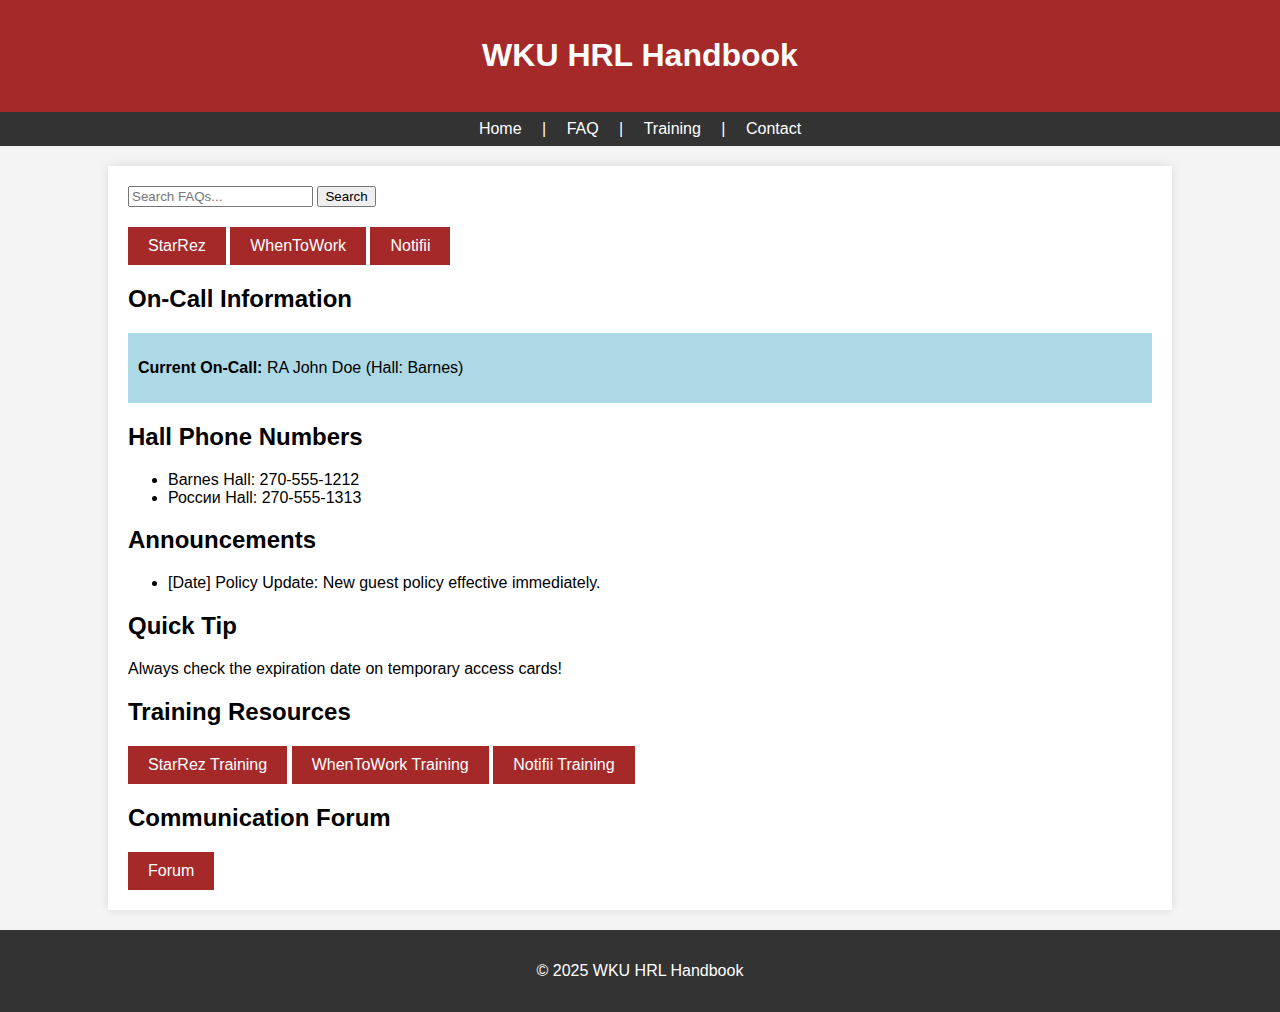
==== index.html @ a03ceebc "Create index.html" ====
<!DOCTYPE html>
<html lang="en">
<head>
    <meta charset="UTF-8">
    <meta name="viewport" content="width=device-width, initial-scale=1.0">
    <title>WKU HRL Handbook</title>
    <style>
        body {
            font-family: sans-serif;
            margin: 0;
            padding: 0;
            background-color: #f4f4f4;
        }
        header {
            background-color: #a62929; /* WKU Red */
            color: white;
            padding: 1em;
            text-align: center;
        }
        nav {
            background-color: #333;
            color: white;
            padding: 0.5em;
            text-align: center;
        }
        nav a {
            color: white;
            text-decoration: none;
            padding: 0.5em 1em;
        }
        .container {
            width: 80%;
            margin: 20px auto;
            background-color: white;
            padding: 20px;
            box-shadow: 0 0 10px rgba(0, 0, 0, 0.1);
        }
        .search-bar {
            margin-bottom: 20px;
        }
        .button {
            background-color: #a62929;
            color: white;
            padding: 10px 20px;
            border: none;
            cursor: pointer;
            text-decoration: none;
            display: inline-block;
        }
        .on-call-indicator {
            background-color: lightblue;
            padding: 10px;
            margin-top: 10px;
        }
        footer {
            text-align: center;
            padding: 1em;
            background-color: #333;
            color: white;
        }
    </style>
</head>
<body>

    <header>
        <h1>WKU HRL Handbook</h1>
    </header>

    <nav>
        <a href="#">Home</a> |
        <a href="#">FAQ</a> |
        <a href="#">Training</a> |
        <a href="#">Contact</a>
    </nav>

    <div class="container">
        <section class="search-bar">
            <input type="text" placeholder="Search FAQs...">
            <button>Search</button>
        </section>

        <section class="quick-links">
            <a href="#" class="button">StarRez</a>
            <a href="#" class="button">WhenToWork</a>
            <a href="#" class="button">Notifii</a>
        </section>

        <section class="on-call-info">
            <h2>On-Call Information</h2>
            <div class="on-call-indicator">
                <!-- Dynamic content here (JavaScript would update this) -->
                <p><strong>Current On-Call:</strong> RA John Doe (Hall: Barnes)</p>
            </div>
        </section>

        <section class="hall-phone-numbers">
            <h2>Hall Phone Numbers</h2>
            <ul>
                <li>Barnes Hall: 270-555-1212</li>
                <li> России Hall: 270-555-1313</li>
                <!-- More halls here -->
            </ul>
        </section>

        <section class="updates">
            <h2>Announcements</h2>
            <ul>
                <li>[Date] Policy Update: New guest policy effective immediately.</li>
                <!-- More announcements here -->
            </ul>
        </section>

        <section class="quick-tip">
            <h2>Quick Tip</h2>
            <p>Always check the expiration date on temporary access cards!</p>
        </section>

        <section class="training-resources">
            <h2>Training Resources</h2>
            <a href="#" class="button">StarRez Training</a>
            <a href="#" class="button">WhenToWork Training</a>
            <a href="#" class="button">Notifii Training</a>
        </section>

        <section class = "communication-forum">
            <h2>Communication Forum</h2>
            <a href="#" class = "button">Forum</a>
        </section>
    </div>

    <footer>
        <p>&copy; 2025 WKU HRL Handbook</p>
    </footer>

</body>
</html>
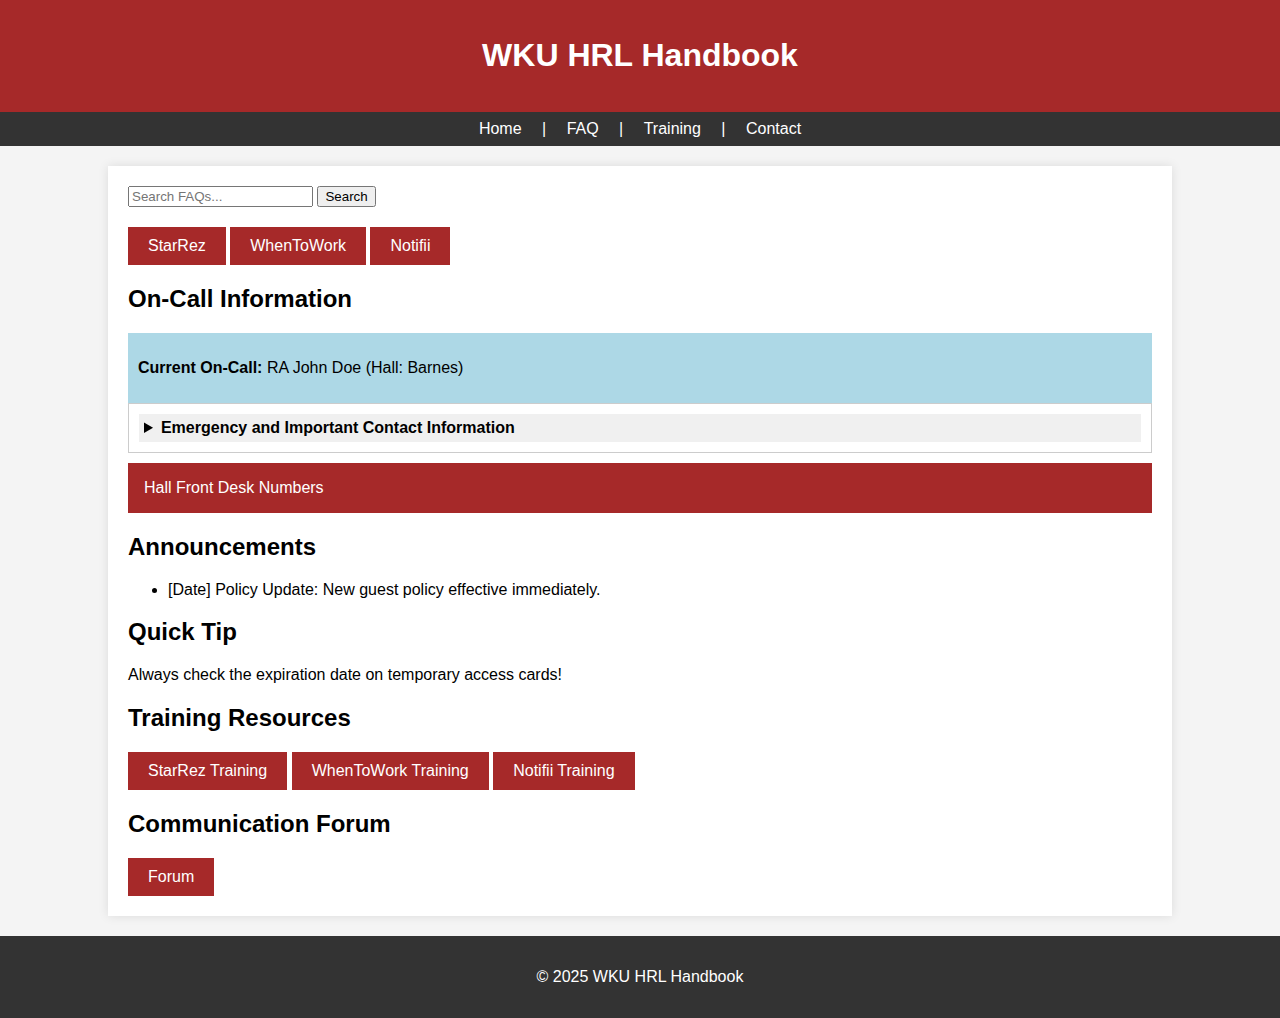
==== commit 09c9382e: "Update index.html and removed CSS" ====
--- a/index.html
+++ b/index.html
@@ -4,61 +4,7 @@
     <meta charset="UTF-8">
     <meta name="viewport" content="width=device-width, initial-scale=1.0">
     <title>WKU HRL Handbook</title>
-    <style>
-        body {
-            font-family: sans-serif;
-            margin: 0;
-            padding: 0;
-            background-color: #f4f4f4;
-        }
-        header {
-            background-color: #a62929; /* WKU Red */
-            color: white;
-            padding: 1em;
-            text-align: center;
-        }
-        nav {
-            background-color: #333;
-            color: white;
-            padding: 0.5em;
-            text-align: center;
-        }
-        nav a {
-            color: white;
-            text-decoration: none;
-            padding: 0.5em 1em;
-        }
-        .container {
-            width: 80%;
-            margin: 20px auto;
-            background-color: white;
-            padding: 20px;
-            box-shadow: 0 0 10px rgba(0, 0, 0, 0.1);
-        }
-        .search-bar {
-            margin-bottom: 20px;
-        }
-        .button {
-            background-color: #a62929;
-            color: white;
-            padding: 10px 20px;
-            border: none;
-            cursor: pointer;
-            text-decoration: none;
-            display: inline-block;
-        }
-        .on-call-indicator {
-            background-color: lightblue;
-            padding: 10px;
-            margin-top: 10px;
-        }
-        footer {
-            text-align: center;
-            padding: 1em;
-            background-color: #333;
-            color: white;
-        }
-    </style>
+    <link rel="stylesheet" href="style.css">
 </head>
 <body>
 
@@ -93,13 +39,38 @@
             </div>
         </section>
 
-        <section class="hall-phone-numbers">
-            <h2>Hall Phone Numbers</h2>
-            <ul>
-                <li>Barnes Hall: 270-555-1212</li>
-                <li> России Hall: 270-555-1313</li>
-                <!-- More halls here -->
-            </ul>
+        <section class = "contact-information">
+            <details>
+                <summary>Emergency and Important Contact Information</summary>
+                <p><strong>Emergency:</strong> 911</p>
+                <p><strong>WKU Police Department:</strong> (270) 745-2548 <a href="https://www.wku.edu/police/index.php">(More Information)</a></p>
+                <p><strong>Evening Escort Service:</strong> (270) 745-3333 <a href="https://www.wku.edu/police/escortshomepage.php">(More Information)</a></p>
+                <p><strong>After Hours Emergency Maintenance:</strong> (270) 745-2548</p>
+                <p><strong>Facilities Management:</strong> (270) 745-3253</p>
+                <p><strong>Housing & Residence Life Office:</strong> (270) 745-4359</p>
+            </details>
+
+            <div class="dropdown">
+                <button class="dropbtn">Hall Front Desk Numbers</button>
+                <div class="dropdown-content">
+                    <a href="#">Bates Runner Hall: (270) 936-2255</a>
+                    <a href="#">Douglas Keen Hall: (270) 936-0246</a>
+                    <a href="#">Gilbert Hall: (270) 936-2595</a>
+                    <a href="#">Hilltopper Hall: (270) 936-0015</a>
+                    <a href="#">Hugh Poland Hall: (270) 936-2191</a>
+                    <a href="#">McCormack Hall: (270) 936-3191</a>
+                    <a href="#">McLean Hall: (270) 936-3991</a>
+                    <a href="#">Meredith Hall: (270) 936-0196</a>
+                    <a href="#">Minton Hall: (270) 936-4756</a>
+                    <a href="#">Munday Hall: (270) 936-3494</a>
+                    <a href="#">Normal Hall: (270) 936-0499</a>
+                    <a href="#">Pearce Ford Tower: (270) 936-2442</a>
+                    <a href="#">Regents Hall: (270) 936-0494</a>
+                    <a href="#">Rodes Harlin Hall: (270) 936-4691</a>
+                    <a href="#">Southwest Hall: (270) 936-3092</a>
+                    <a href="#">Zacharias Hall: (270) 936-0219</a>
+                </div>
+            </div>
         </section>
 
         <section class="updates">
@@ -128,7 +99,7 @@
         </section>
     </div>
 
-    <footer>
+    <footer class = "footer">
         <p>&copy; 2025 WKU HRL Handbook</p>
     </footer>
 
--- a/style.css
+++ b/style.css
@@ -0,0 +1,112 @@
+body {
+    font-family: sans-serif;
+    margin: 0;
+    padding: 0;
+    background-color: #f4f4f4;
+}
+header {
+    background-color: #a62929; /* WKU Red */
+    color: white;
+    padding: 1em;
+    text-align: center;
+}
+nav {
+    background-color: #333;
+    color: white;
+    padding: 0.5em;
+    text-align: center;
+}
+nav a {
+    color: white;
+    text-decoration: none;
+    padding: 0.5em 1em;
+}
+.container {
+    width: 80%;
+    margin: 20px auto;
+    background-color: white;
+    padding: 20px;
+    box-shadow: 0 0 10px rgba(0, 0, 0, 0.1);
+}
+.search-bar {
+    margin-bottom: 20px;
+}
+.button {
+    background-color: #a62929;
+    color: white;
+    padding: 10px 20px;
+    border: none;
+    cursor: pointer;
+    text-decoration: none;
+    display: inline-block;
+}
+.on-call-indicator {
+    background-color: lightblue;
+    padding: 10px;
+    margin-top: 10px;
+}
+/* Style The Dropdown Button */
+.dropbtn {
+    background-color: #a62929;
+    color: white;
+    padding: 16px;
+    font-size: 16px;
+    border: none;
+    cursor: pointer;
+    width: 100%;
+    text-align: left;
+}
+
+/* Dropdown Content (Hidden by Default) */
+.dropdown-content {
+    display: none;
+    position: relative;
+    background-color: #f9f9f9;
+    min-width: 160px;
+    box-shadow: 0px 8px 16px 0px rgba(0,0,0,0.2);
+    z-index: 1;
+}
+
+/* Links inside the dropdown */
+.dropdown-content a {
+    color: black;
+    padding: 12px 16px;
+    text-decoration: none;
+    display: block;
+}
+
+/* Change color of dropdown links on hover */
+.dropdown-content a:hover {background-color: #ddd;}
+
+/* Show the dropdown menu on hover */
+.dropdown:hover .dropdown-content {
+    display: block;
+}
+
+/* Change the background color of the dropdown button when the dropdown content is shown */
+.dropdown:hover .dropbtn {
+    background-color: #3e8e41;
+}
+.footer {
+    text-align: center;
+    padding: 1em;
+    background-color: #333;
+    color: white;
+}
+
+details {
+    margin-bottom: 10px;
+    border: 1px solid #ccc;
+    padding: 10px;
+}
+
+summary {
+    cursor: pointer;
+    font-weight: bold;
+    padding: 5px;
+    background-color: #f0f0f0;
+}
+
+summary:focus {
+    outline: none;
+}
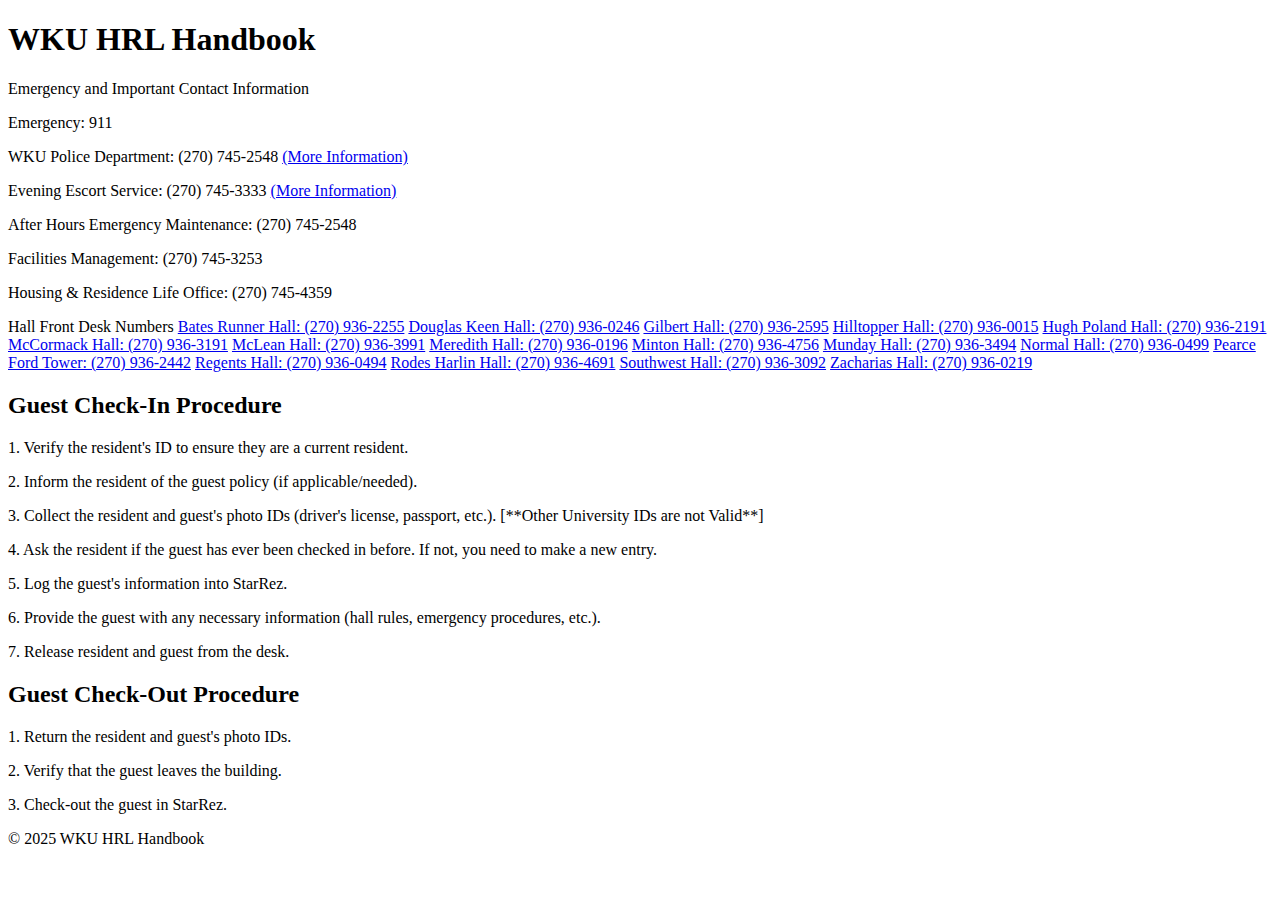
==== commit f8a89832: "Update index.html for Draft 1 Submission" ====
--- a/index.html
+++ b/index.html
@@ -4,7 +4,6 @@
     <meta charset="UTF-8">
     <meta name="viewport" content="width=device-width, initial-scale=1.0">
     <title>WKU HRL Handbook</title>
-    <link rel="stylesheet" href="style.css">
 </head>
 <body>
 
@@ -12,94 +11,56 @@
         <h1>WKU HRL Handbook</h1>
     </header>
 
-    <nav>
-        <a href="#">Home</a> |
-        <a href="#">FAQ</a> |
-        <a href="#">Training</a> |
-        <a href="#">Contact</a>
-    </nav>
+    <div>
+        <div>
+            Emergency and Important Contact Information
+            <p>Emergency: 911</p>
+            <p>WKU Police Department: (270) 745-2548 <a href="https://www.wku.edu/police/index.php">(More Information)</a></p>
+            <p>Evening Escort Service: (270) 745-3333 <a href="https://www.wku.edu/police/escortshomepage.php">(More Information)</a></p>
+            <p>After Hours Emergency Maintenance: (270) 745-2548</p>
+            <p>Facilities Management: (270) 745-3253</p>
+            <p>Housing & Residence Life Office: (270) 745-4359</p>
+        </div>
 
-    <div class="container">
-        <section class="search-bar">
-            <input type="text" placeholder="Search FAQs...">
-            <button>Search</button>
-        </section>
-
-        <section class="quick-links">
-            <a href="#" class="button">StarRez</a>
-            <a href="#" class="button">WhenToWork</a>
-            <a href="#" class="button">Notifii</a>
-        </section>
-
-        <section class="on-call-info">
-            <h2>On-Call Information</h2>
-            <div class="on-call-indicator">
-                <!-- Dynamic content here (JavaScript would update this) -->
-                <p><strong>Current On-Call:</strong> RA John Doe (Hall: Barnes)</p>
-            </div>
-        </section>
-
-        <section class = "contact-information">
-            <details>
-                <summary>Emergency and Important Contact Information</summary>
-                <p><strong>Emergency:</strong> 911</p>
-                <p><strong>WKU Police Department:</strong> (270) 745-2548 <a href="https://www.wku.edu/police/index.php">(More Information)</a></p>
-                <p><strong>Evening Escort Service:</strong> (270) 745-3333 <a href="https://www.wku.edu/police/escortshomepage.php">(More Information)</a></p>
-                <p><strong>After Hours Emergency Maintenance:</strong> (270) 745-2548</p>
-                <p><strong>Facilities Management:</strong> (270) 745-3253</p>
-                <p><strong>Housing & Residence Life Office:</strong> (270) 745-4359</p>
-            </details>
-
-            <div class="dropdown">
-                <button class="dropbtn">Hall Front Desk Numbers</button>
-                <div class="dropdown-content">
-                    <a href="#">Bates Runner Hall: (270) 936-2255</a>
-                    <a href="#">Douglas Keen Hall: (270) 936-0246</a>
-                    <a href="#">Gilbert Hall: (270) 936-2595</a>
-                    <a href="#">Hilltopper Hall: (270) 936-0015</a>
-                    <a href="#">Hugh Poland Hall: (270) 936-2191</a>
-                    <a href="#">McCormack Hall: (270) 936-3191</a>
-                    <a href="#">McLean Hall: (270) 936-3991</a>
-                    <a href="#">Meredith Hall: (270) 936-0196</a>
-                    <a href="#">Minton Hall: (270) 936-4756</a>
-                    <a href="#">Munday Hall: (270) 936-3494</a>
-                    <a href="#">Normal Hall: (270) 936-0499</a>
-                    <a href="#">Pearce Ford Tower: (270) 936-2442</a>
-                    <a href="#">Regents Hall: (270) 936-0494</a>
-                    <a href="#">Rodes Harlin Hall: (270) 936-4691</a>
-                    <a href="#">Southwest Hall: (270) 936-3092</a>
-                    <a href="#">Zacharias Hall: (270) 936-0219</a>
-                </div>
-            </div>
-        </section>
-
-        <section class="updates">
-            <h2>Announcements</h2>
-            <ul>
-                <li>[Date] Policy Update: New guest policy effective immediately.</li>
-                <!-- More announcements here -->
-            </ul>
-        </section>
-
-        <section class="quick-tip">
-            <h2>Quick Tip</h2>
-            <p>Always check the expiration date on temporary access cards!</p>
-        </section>
-
-        <section class="training-resources">
-            <h2>Training Resources</h2>
-            <a href="#" class="button">StarRez Training</a>
-            <a href="#" class="button">WhenToWork Training</a>
-            <a href="#" class="button">Notifii Training</a>
-        </section>
-
-        <section class = "communication-forum">
-            <h2>Communication Forum</h2>
-            <a href="#" class = "button">Forum</a>
-        </section>
+        <div>
+            Hall Front Desk Numbers
+            <a href="#">Bates Runner Hall: (270) 936-2255</a>
+            <a href="#">Douglas Keen Hall: (270) 936-0246</a>
+            <a href="#">Gilbert Hall: (270) 936-2595</a>
+            <a href="#">Hilltopper Hall: (270) 936-0015</a>
+            <a href="#">Hugh Poland Hall: (270) 936-2191</a>
+            <a href="#">McCormack Hall: (270) 936-3191</a>
+            <a href="#">McLean Hall: (270) 936-3991</a>
+            <a href="#">Meredith Hall: (270) 936-0196</a>
+            <a href="#">Minton Hall: (270) 936-4756</a>
+            <a href="#">Munday Hall: (270) 936-3494</a>
+            <a href="#">Normal Hall: (270) 936-0499</a>
+            <a href="#">Pearce Ford Tower: (270) 936-2442</a>
+            <a href="#">Regents Hall: (270) 936-0494</a>
+            <a href="#">Rodes Harlin Hall: (270) 936-4691</a>
+            <a href="#">Southwest Hall: (270) 936-3092</a>
+            <a href="#">Zacharias Hall: (270) 936-0219</a>
+        </div>
     </div>
 
-    <footer class = "footer">
+        <div>
+        <h2>Guest Check-In Procedure</h2>
+        <p>1. Verify the resident's ID to ensure they are a current resident.</p>
+        <p>2. Inform the resident of the guest policy (if applicable/needed).</p>
+        <p>3. Collect the resident and guest's photo IDs (driver's license, passport, etc.). [**Other University IDs are not Valid**]</p>
+        <p>4. Ask the resident if the guest has ever been checked in before. If not, you need to make a new entry.</p>
+        <p>5. Log the guest's information into StarRez.</p>
+        <p>6. Provide the guest with any necessary information (hall rules, emergency procedures, etc.).</p>
+        <p>7. Release resident and guest from the desk.</p>
+
+        <h2>Guest Check-Out Procedure</h2>
+        <p>1. Return the resident and guest's photo IDs.</p>
+        <p>2. Verify that the guest leaves the building.</p>
+        <p>3. Check-out the guest in StarRez.</p>
+
+    </div>
+
+    <footer>
         <p>&copy; 2025 WKU HRL Handbook</p>
     </footer>
 
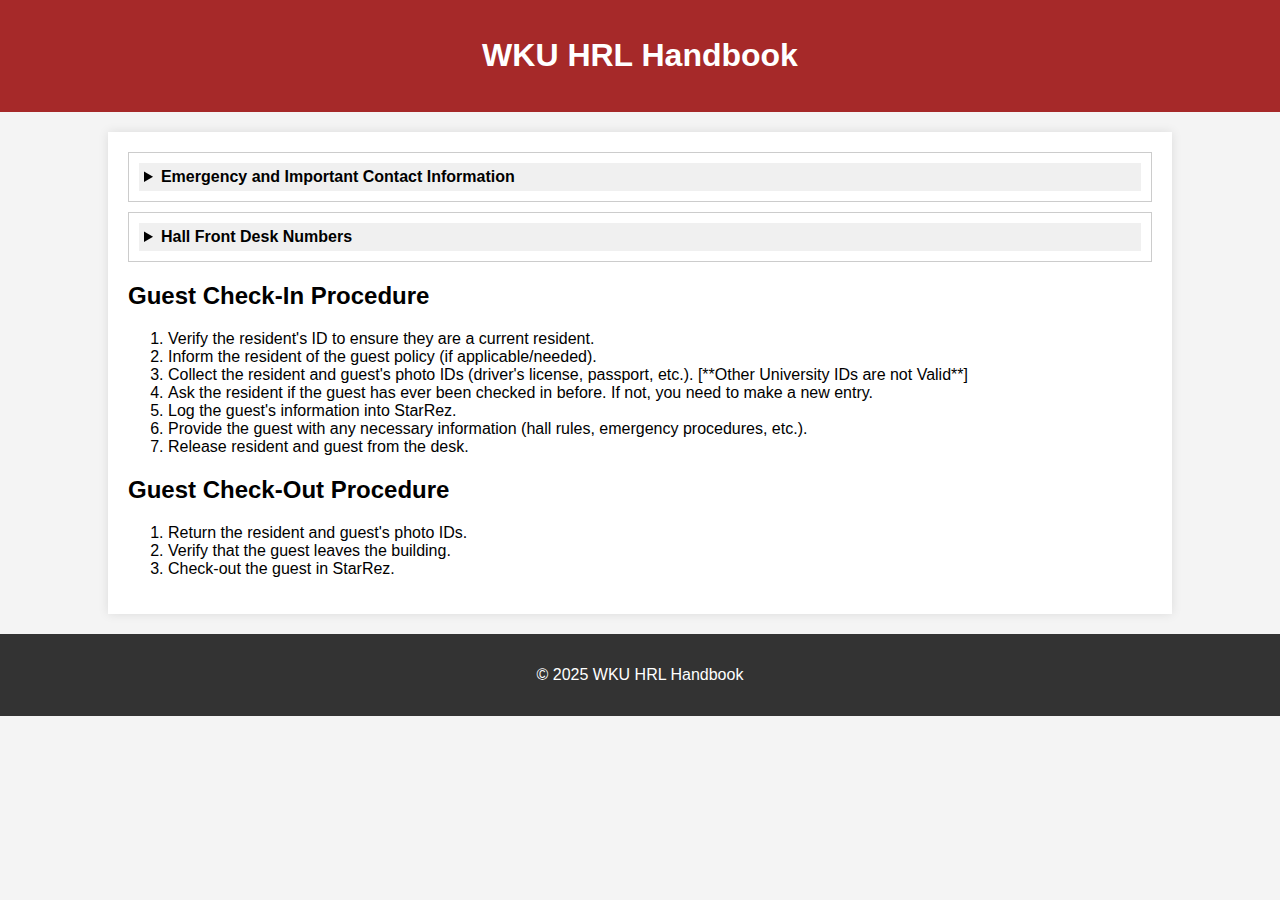
==== commit 41e5f89d: "Update index.html Draft 1 for Submission" ====
--- a/index.html
+++ b/index.html
@@ -1,68 +1,79 @@
 <!DOCTYPE html>
 <html lang="en">
+
 <head>
     <meta charset="UTF-8">
     <meta name="viewport" content="width=device-width, initial-scale=1.0">
     <title>WKU HRL Handbook</title>
+    <link rel="stylesheet" href="style.css">
 </head>
+
 <body>
-
     <header>
         <h1>WKU HRL Handbook</h1>
     </header>
 
-    <div>
-        <div>
-            Emergency and Important Contact Information
-            <p>Emergency: 911</p>
-            <p>WKU Police Department: (270) 745-2548 <a href="https://www.wku.edu/police/index.php">(More Information)</a></p>
-            <p>Evening Escort Service: (270) 745-3333 <a href="https://www.wku.edu/police/escortshomepage.php">(More Information)</a></p>
-            <p>After Hours Emergency Maintenance: (270) 745-2548</p>
-            <p>Facilities Management: (270) 745-3253</p>
-            <p>Housing & Residence Life Office: (270) 745-4359</p>
-        </div>
+    <div class="container">
+        <details>
+            <summary>Emergency and Important Contact Information</summary>
+            <ul>
+                <li>Emergency: 911</li>
+                <li>WKU Police Department: (270) 745-2548 <a href="https://www.wku.edu/police/index.php">(More
+                        Information)</a></li>
+                <li>Evening Escort Service: (270) 745-3333 <a
+                        href="https://www.wku.edu/police/escortshomepage.php">(More Information)</a></li>
+                <li>After Hours Emergency Maintenance: (270) 745-2548</li>
+                <li>Facilities Management: (270) 745-3253</li>
+                <li>Housing & Residence Life Office: (270) 745-4359</li>
+            </ul>
+        </details>
 
-        <div>
-            Hall Front Desk Numbers
-            <a href="#">Bates Runner Hall: (270) 936-2255</a>
-            <a href="#">Douglas Keen Hall: (270) 936-0246</a>
-            <a href="#">Gilbert Hall: (270) 936-2595</a>
-            <a href="#">Hilltopper Hall: (270) 936-0015</a>
-            <a href="#">Hugh Poland Hall: (270) 936-2191</a>
-            <a href="#">McCormack Hall: (270) 936-3191</a>
-            <a href="#">McLean Hall: (270) 936-3991</a>
-            <a href="#">Meredith Hall: (270) 936-0196</a>
-            <a href="#">Minton Hall: (270) 936-4756</a>
-            <a href="#">Munday Hall: (270) 936-3494</a>
-            <a href="#">Normal Hall: (270) 936-0499</a>
-            <a href="#">Pearce Ford Tower: (270) 936-2442</a>
-            <a href="#">Regents Hall: (270) 936-0494</a>
-            <a href="#">Rodes Harlin Hall: (270) 936-4691</a>
-            <a href="#">Southwest Hall: (270) 936-3092</a>
-            <a href="#">Zacharias Hall: (270) 936-0219</a>
-        </div>
+        <details>
+            <summary>Hall Front Desk Numbers</summary>
+            <ul>
+                <li>Bates Runner Hall: (270) 936-2255</li>
+                <li>Douglas Keen Hall: (270) 936-0246</li>
+                <li>Gilbert Hall: (270) 936-2595</li>
+                <li>Hilltopper Hall: (270) 936-0015</li>
+                <li>Hugh Poland Hall: (270) 936-2191</li>
+                <li>McCormack Hall: (270) 936-3191</li>
+                <li>McLean Hall: (270) 936-3991</li>
+                <li>Meredith Hall: (270) 936-0196</li>
+                <li>Minton Hall: (270) 936-4756</li>
+                <li>Munday Hall: (270) 936-3494</li>
+                <li>Normal Hall: (270) 936-0499</li>
+                <li>Pearce Ford Tower: (270) 936-2442</li>
+                <li>Regents Hall: (270) 936-0494</li>
+                <li>Rodes Harlin Hall: (270) 936-4691</li>
+                <li>Southwest Hall: (270) 936-3092</li>
+                <li>Zacharias Hall: (270) 936-0219</li>
+            </ul>
+        </details>
+
+        <h2>Guest Check-In Procedure</h2>
+        <ol id="indented-list">
+            <li>Verify the resident's ID to ensure they are a current resident.</li>
+            <li>Inform the resident of the guest policy (if applicable/needed).</li>
+            <li>Collect the resident and guest's photo IDs (driver's license, passport, etc.). [**Other University IDs
+                are not Valid**]</li>
+            <li>Ask the resident if the guest has ever been checked in before. If not, you need to make a new entry.
+            </li>
+            <li>Log the guest's information into StarRez.</li>
+            <li>Provide the guest with any necessary information (hall rules, emergency procedures, etc.).</li>
+            <li>Release resident and guest from the desk.</li>
+        </ol>
+
+        <h2>Guest Check-Out Procedure</h2>
+        <ol id="indented-list">
+            <li>Return the resident and guest's photo IDs.</li>
+            <li>Verify that the guest leaves the building.</li>
+            <li>Check-out the guest in StarRez.</li>
+        </ol>
     </div>
 
-        <div>
-        <h2>Guest Check-In Procedure</h2>
-        <p>1. Verify the resident's ID to ensure they are a current resident.</p>
-        <p>2. Inform the resident of the guest policy (if applicable/needed).</p>
-        <p>3. Collect the resident and guest's photo IDs (driver's license, passport, etc.). [**Other University IDs are not Valid**]</p>
-        <p>4. Ask the resident if the guest has ever been checked in before. If not, you need to make a new entry.</p>
-        <p>5. Log the guest's information into StarRez.</p>
-        <p>6. Provide the guest with any necessary information (hall rules, emergency procedures, etc.).</p>
-        <p>7. Release resident and guest from the desk.</p>
-
-        <h2>Guest Check-Out Procedure</h2>
-        <p>1. Return the resident and guest's photo IDs.</p>
-        <p>2. Verify that the guest leaves the building.</p>
-        <p>3. Check-out the guest in StarRez.</p>
-
-    </div>
-
-    <footer>
+    <footer class="footer">
         <p>&copy; 2025 WKU HRL Handbook</p>
     </footer>
+</body>
 
-</body>
 </html>
--- a/style.css
+++ b/style.css
@@ -0,0 +1,112 @@
+body {
+    font-family: sans-serif;
+    margin: 0;
+    padding: 0;
+    background-color: #f4f4f4;
+}
+header {
+    background-color: #a62929; /* WKU Red */
+    color: white;
+    padding: 1em;
+    text-align: center;
+}
+nav {
+    background-color: #333;
+    color: white;
+    padding: 0.5em;
+    text-align: center;
+}
+nav a {
+    color: white;
+    text-decoration: none;
+    padding: 0.5em 1em;
+}
+.container {
+    width: 80%;
+    margin: 20px auto;
+    background-color: white;
+    padding: 20px;
+    box-shadow: 0 0 10px rgba(0, 0, 0, 0.1);
+}
+.search-bar {
+    margin-bottom: 20px;
+}
+.button {
+    background-color: #a62929;
+    color: white;
+    padding: 10px 20px;
+    border: none;
+    cursor: pointer;
+    text-decoration: none;
+    display: inline-block;
+}
+.on-call-indicator {
+    background-color: lightblue;
+    padding: 10px;
+    margin-top: 10px;
+}
+/* Style The Dropdown Button */
+.dropbtn {
+    background-color: #a62929;
+    color: white;
+    padding: 16px;
+    font-size: 16px;
+    border: none;
+    cursor: pointer;
+    width: 100%;
+    text-align: left;
+}
+
+/* Dropdown Content (Hidden by Default) */
+.dropdown-content {
+    display: none;
+    position: relative;
+    background-color: #f9f9f9;
+    min-width: 160px;
+    box-shadow: 0px 8px 16px 0px rgba(0,0,0,0.2);
+    z-index: 1;
+}
+
+/* Links inside the dropdown */
+.dropdown-content a {
+    color: black;
+    padding: 12px 16px;
+    text-decoration: none;
+    display: block;
+}
+
+/* Change color of dropdown links on hover */
+.dropdown-content a:hover {background-color: #ddd;}
+
+/* Show the dropdown menu on hover */
+.dropdown:hover .dropdown-content {
+    display: block;
+}
+
+/* Change the background color of the dropdown button when the dropdown content is shown */
+.dropdown:hover .dropbtn {
+    background-color: #3e8e41;
+}
+.footer {
+    text-align: center;
+    padding: 1em;
+    background-color: #333;
+    color: white;
+}
+
+details {
+    margin-bottom: 10px;
+    border: 1px solid #ccc;
+    padding: 10px;
+}
+
+summary {
+    cursor: pointer;
+    font-weight: bold;
+    padding: 5px;
+    background-color: #f0f0f0;
+}
+
+summary:focus {
+    outline: none;
+}
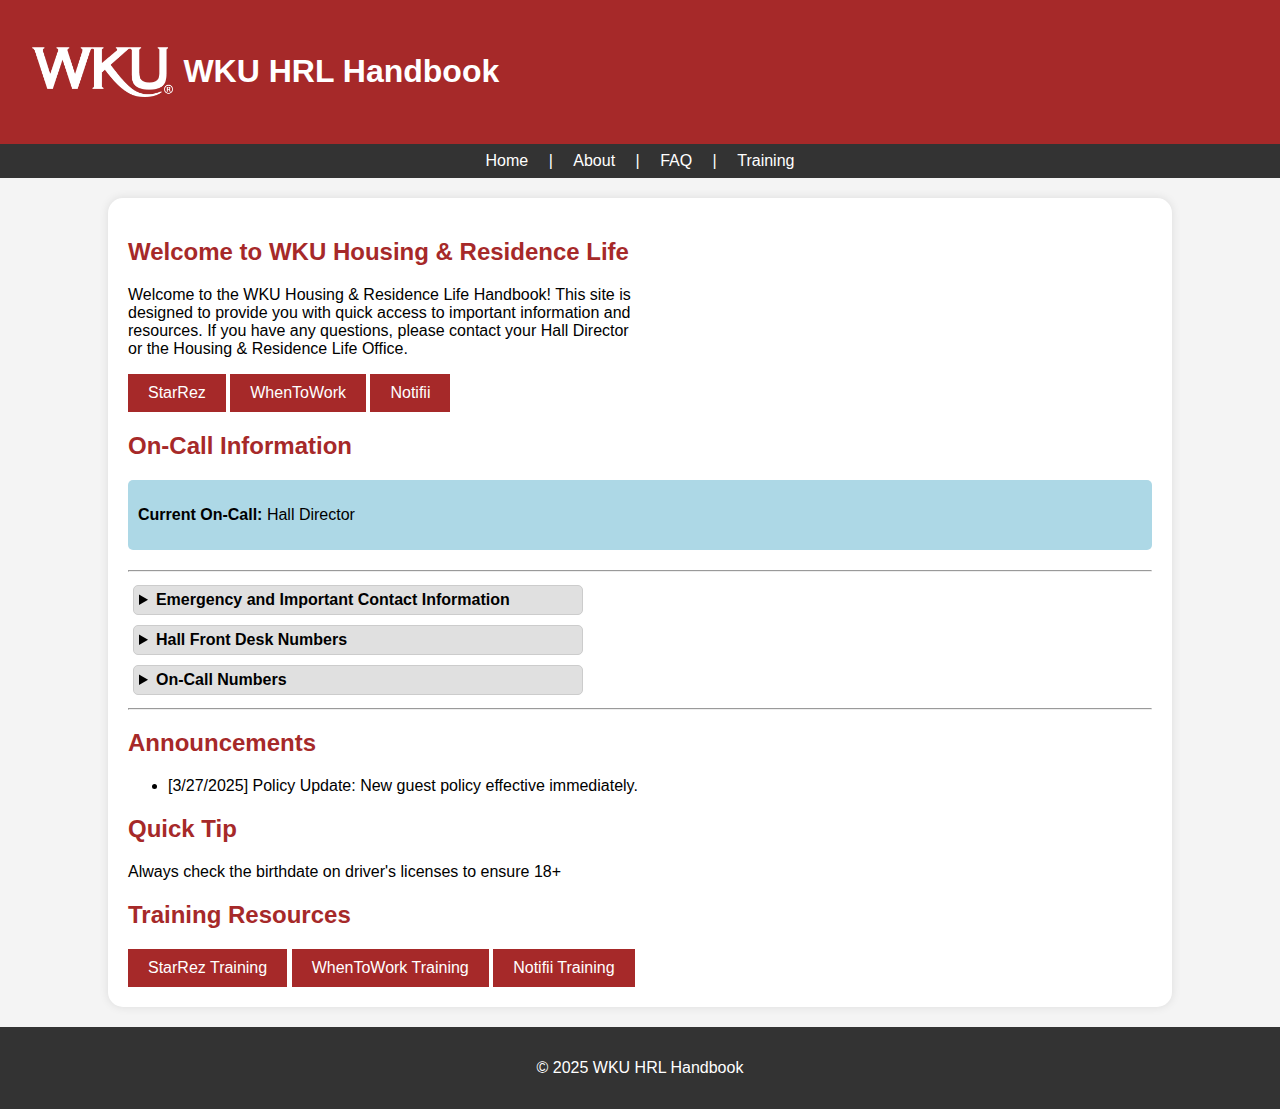
==== commit b449180e: "Added Most of the Functionality/Content ----------------------- Refactored and expanded site functio" ====
--- a/index.html
+++ b/index.html
@@ -5,75 +5,167 @@
     <meta charset="UTF-8">
     <meta name="viewport" content="width=device-width, initial-scale=1.0">
     <title>WKU HRL Handbook</title>
-    <link rel="stylesheet" href="style.css">
+    <link rel="stylesheet" href="../style.css">
+    <script src="../script.js" defer></script>
+    <script src="../nav.js" defer></script>
+    <script src="../header.js" defer></script>
+    <link rel="icon" href="../images/favicon.ico" type="image/x-icon">
 </head>
 
 <body>
+
     <header>
-        <h1>WKU HRL Handbook</h1>
+        <div id="headerContainer"></div>
     </header>
 
+    <div id="navContainer"></div>
+
     <div class="container">
-        <details>
-            <summary>Emergency and Important Contact Information</summary>
+        <h2>Welcome to WKU Housing & Residence Life</h2>
+        <p id="halfSpread">Welcome to the WKU Housing & Residence Life Handbook! This site is designed to provide you
+            with quick access to
+            important information and resources. If you have any questions, please contact your Hall Director or the
+            Housing & Residence Life Office.</p>
+
+        <section class="quick-links">
+            <a href="https://wku.starrezhousing.com/StarRezWeb" target="_blank" class="button">StarRez</a>
+            <a href="https://whentowork.com/logins.htm" target="_blank" class="button">WhenToWork</a>
+            <a href="https://portal.notifii.com/login.php" target="_blank" class="button">Notifii</a>
+        </section>
+
+        <section class="on-call-info">
+            <h2>On-Call Information</h2>
+            <div class="on-call-indicator">
+                <!-- Dynamic content here (JavaScript updates this) -->
+                <p id="onCallIndicator"></p>
+            </div>
+        </section>
+
+        <hr>
+
+        <section class="contact-information">
+            <details>
+                <summary>Emergency and Important Contact Information</summary>
+                <p><strong>Emergency:</strong> 911</p>
+                <p><strong>WKU Police Department:</strong> (270) 745-2548 <a
+                        href="https://www.wku.edu/police/index.php">(More Information)</a></p>
+                <p><strong>Evening Escort Service:</strong> (270) 745-3333 <a
+                        href="https://www.wku.edu/police/escortshomepage.php">(More Information)</a></p>
+                <p><strong>After Hours Emergency Maintenance:</strong> (270) 745-2548</p>
+                <p><strong>Facilities Management:</strong> (270) 745-3253</p>
+                <p><strong>Housing & Residence Life Office:</strong> (270) 745-4359</p>
+            </details>
+
+            <details>
+                <summary>Hall Front Desk Numbers</summary>
+                <p><strong>Bates Runner Hall:</strong> (270) 936-2255</p>
+                <p><strong>Douglas Keen Hall:</strong> (270) 936-0246</p>
+                <p><strong>Gilbert Hall:</strong> (270) 936-2595</p>
+                <p><strong>Hilltopper Hall:</strong> (270) 936-0015</p>
+                <p><strong>Hugh Poland Hall:</strong> (270) 936-2191</p>
+                <p><strong>McCormack Hall:</strong> (270) 936-3191</p>
+                <p><strong>McLean Hall:</strong> (270) 936-3991</p>
+                <p><strong>Meredith Hall:</strong> (270) 936-0196</p>
+                <p><strong>Minton Hall:</strong> (270) 936-4756</p>
+                <p><strong>Munday Hall:</strong> (270) 936-3494</p>
+                <p><strong>Normal Hall:</strong> (270) 936-0499</p>
+                <p><strong>Regents Hall:</strong> (270) 936-0494</p>
+                <p><strong>Rodes Harlin Hall:</strong> (270) 936-4691</p>
+                <p><strong>Southwest Hall:</strong> (270) 936-3092</p>
+                <p><strong>Zacharias Hall:</strong> (270) 936-0219</p>
+                <p><strong>Pearce Ford Tower:</strong> (270) 936-2442</p>
+            </details>
+
+            <details>
+                <summary>On-Call Numbers</summary>
+
+                <!-- Hall Phone Numbers -->
+                <p><strong>Bates Runner Hall:</strong> (270) 936-2255</p>
+                <p><strong>Douglas Keen Hall:</strong> (270) 936-0246</p>
+                <p><strong>Gilbert Hall:</strong> (270) 936-2595</p>
+                <p><strong>Hilltopper Hall:</strong> (270) 936-0015</p>
+                <p><strong>Hugh Poland Hall:</strong> (270) 936-2191</p>
+                <p><strong>McCormack Hall:</strong> (270) 936-3191</p>
+                <p><strong>McLean Hall:</strong> (270) 936-3991</p>
+                <p><strong>Meredith Hall:</strong> (270) 936-0196</p>
+                <p><strong>Minton Hall:</strong> (270) 936-4756</p>
+                <p><strong>Munday Hall:</strong> (270) 936-3494</p>
+                <p><strong>Normal Hall:</strong> (270) 936-0499</p>
+                <p><strong>Regents Hall:</strong> (270) 936-0494</p>
+                <p><strong>Rodes Harlin Hall:</strong> (270) 936-4691</p>
+                <p><strong>Southwest Hall:</strong> (270) 936-3092</p>
+                <p><strong>Zacharias Hall:</strong> (270) 936-0219</p>
+                <P>
+                    <strong>Pearce Ford Tower:</strong>
+                <p id="phoneNumIndent">
+                    Floors 1–14:
+                    <br>
+                    <span id="phoneNumIndent">(270) 935-8738</span>
+                    <br>Floors 15–27:
+                    <br>
+                    <span id="phoneNumIndent">(270) 799-2793</span>
+                    <br>Community Assistant:
+                    <br>
+                    <span id="phoneNumIndent">(270) 790-7641</span>
+                </p>
+                </P>
+
+
+                <!-- KY Street Apartments -->
+                <h2>KY Street Apartments</h2>
+                <p><strong>KY Street Apartments:</strong> (270) 599-2398</p>
+
+                <hr>
+
+                <!-- Hall Director On-Call -->
+                <h2>Hall Director On-Call</h2>
+                <p><strong>Please call the number below to reach a Hall Director On-Call:</strong></p>
+                <p>(Evenings after 6pm and weekends)</p>
+
+                <p><strong>North End RHD On-Call:</strong><br>
+                    Centennial Village, The Valley, KY Street Apartments<br>
+                    (270) 792-6436</p>
+
+                <p><strong>South End RHD On-Call:</strong><br>
+                    First-Year Village<br>
+                    (270) 799-8018</p>
+
+                <p><strong>If you are unable to reach either of the RHDs On-Call:</strong><br>
+                    Area Coordinator On-Call<br>
+                    (270) 779-1454</p>
+
+            </details>
+
+        </section>
+
+        <hr>
+
+        <section class="updates">
+            <h2>Announcements</h2>
             <ul>
-                <li>Emergency: 911</li>
-                <li>WKU Police Department: (270) 745-2548 <a href="https://www.wku.edu/police/index.php">(More
-                        Information)</a></li>
-                <li>Evening Escort Service: (270) 745-3333 <a
-                        href="https://www.wku.edu/police/escortshomepage.php">(More Information)</a></li>
-                <li>After Hours Emergency Maintenance: (270) 745-2548</li>
-                <li>Facilities Management: (270) 745-3253</li>
-                <li>Housing & Residence Life Office: (270) 745-4359</li>
+                <li>[3/27/2025] Policy Update: New guest policy effective immediately.</li>
+                <!-- More announcements here -->
             </ul>
-        </details>
+        </section>
 
-        <details>
-            <summary>Hall Front Desk Numbers</summary>
-            <ul>
-                <li>Bates Runner Hall: (270) 936-2255</li>
-                <li>Douglas Keen Hall: (270) 936-0246</li>
-                <li>Gilbert Hall: (270) 936-2595</li>
-                <li>Hilltopper Hall: (270) 936-0015</li>
-                <li>Hugh Poland Hall: (270) 936-2191</li>
-                <li>McCormack Hall: (270) 936-3191</li>
-                <li>McLean Hall: (270) 936-3991</li>
-                <li>Meredith Hall: (270) 936-0196</li>
-                <li>Minton Hall: (270) 936-4756</li>
-                <li>Munday Hall: (270) 936-3494</li>
-                <li>Normal Hall: (270) 936-0499</li>
-                <li>Pearce Ford Tower: (270) 936-2442</li>
-                <li>Regents Hall: (270) 936-0494</li>
-                <li>Rodes Harlin Hall: (270) 936-4691</li>
-                <li>Southwest Hall: (270) 936-3092</li>
-                <li>Zacharias Hall: (270) 936-0219</li>
-            </ul>
-        </details>
+        <section class="quick-tip">
+            <h2>Quick Tip</h2>
+            <p>Always check the birthdate on driver's licenses to ensure 18+</p>
+        </section>
 
-        <h2>Guest Check-In Procedure</h2>
-        <ol id="indented-list">
-            <li>Verify the resident's ID to ensure they are a current resident.</li>
-            <li>Inform the resident of the guest policy (if applicable/needed).</li>
-            <li>Collect the resident and guest's photo IDs (driver's license, passport, etc.). [**Other University IDs
-                are not Valid**]</li>
-            <li>Ask the resident if the guest has ever been checked in before. If not, you need to make a new entry.
-            </li>
-            <li>Log the guest's information into StarRez.</li>
-            <li>Provide the guest with any necessary information (hall rules, emergency procedures, etc.).</li>
-            <li>Release resident and guest from the desk.</li>
-        </ol>
+        <section class="training-resources">
+            <h2>Training Resources</h2>
+            <a href="../training/training.html" class="button">StarRez Training</a>
+            <a href="../training/training.html" class="button">WhenToWork Training</a>
+            <a href="../training/training.html" class="button">Notifii Training</a>
+        </section>
 
-        <h2>Guest Check-Out Procedure</h2>
-        <ol id="indented-list">
-            <li>Return the resident and guest's photo IDs.</li>
-            <li>Verify that the guest leaves the building.</li>
-            <li>Check-out the guest in StarRez.</li>
-        </ol>
     </div>
 
     <footer class="footer">
         <p>&copy; 2025 WKU HRL Handbook</p>
     </footer>
+
 </body>
 
-</html>
+</html>--- a/style.css
+++ b/style.css
@@ -4,33 +4,37 @@
     padding: 0;
     background-color: #f4f4f4;
 }
+
 header {
-    background-color: #a62929; /* WKU Red */
+    background-color: #a62929;
+    /* WKU Red */
     color: white;
     padding: 1em;
     text-align: center;
 }
+
 nav {
     background-color: #333;
     color: white;
     padding: 0.5em;
     text-align: center;
 }
+
 nav a {
     color: white;
     text-decoration: none;
     padding: 0.5em 1em;
 }
+
 .container {
     width: 80%;
     margin: 20px auto;
     background-color: white;
     padding: 20px;
     box-shadow: 0 0 10px rgba(0, 0, 0, 0.1);
+    border-radius: 15px;
 }
-.search-bar {
-    margin-bottom: 20px;
-}
+
 .button {
     background-color: #a62929;
     color: white;
@@ -40,53 +44,22 @@
     text-decoration: none;
     display: inline-block;
 }
+
+h2 {
+    color: #a62929;
+    /* WKU Red */
+}
+
 .on-call-indicator {
     background-color: lightblue;
     padding: 10px;
     margin-top: 10px;
-}
-/* Style The Dropdown Button */
-.dropbtn {
-    background-color: #a62929;
-    color: white;
-    padding: 16px;
-    font-size: 16px;
-    border: none;
-    cursor: pointer;
-    width: 100%;
-    text-align: left;
+    margin-bottom: 20px;
+    /* Add space below the box */
+    border-radius: 5px;
+    /* Rounded corners */
 }
 
-/* Dropdown Content (Hidden by Default) */
-.dropdown-content {
-    display: none;
-    position: relative;
-    background-color: #f9f9f9;
-    min-width: 160px;
-    box-shadow: 0px 8px 16px 0px rgba(0,0,0,0.2);
-    z-index: 1;
-}
-
-/* Links inside the dropdown */
-.dropdown-content a {
-    color: black;
-    padding: 12px 16px;
-    text-decoration: none;
-    display: block;
-}
-
-/* Change color of dropdown links on hover */
-.dropdown-content a:hover {background-color: #ddd;}
-
-/* Show the dropdown menu on hover */
-.dropdown:hover .dropdown-content {
-    display: block;
-}
-
-/* Change the background color of the dropdown button when the dropdown content is shown */
-.dropdown:hover .dropbtn {
-    background-color: #3e8e41;
-}
 .footer {
     text-align: center;
     padding: 1em;
@@ -94,19 +67,66 @@
     color: white;
 }
 
-details {
-    margin-bottom: 10px;
-    border: 1px solid #ccc;
-    padding: 10px;
+.logo {
+    display: flex;
+    align-items: center;
+    text-decoration: none;
+    color: white;
 }
 
-summary {
+.wku-logo {
+    height: 50px;
+    margin-right: 10px;
+}
+
+#profile-image {
+    max-width: 300px;
+    border-radius: 5%;
+    margin: 0 auto;
+    display: block;
+}
+
+#about-me-info {
+    margin: 0 auto;
+    width: 50%;
+    text-align: center;
+}
+
+#phoneNumIndent {
+    padding-left: 20px;
+}
+
+#halfSpread {
+    width: 50%;
+}
+
+/* Style for <details> dropdowns */
+details {
+    padding: 5px;
+    width: 450px;
+    /* Adjust width to fit content */
+    max-width: 100%;
+    /* Prevent overflow */
+}
+
+details summary {
     cursor: pointer;
     font-weight: bold;
     padding: 5px;
-    background-color: #f0f0f0;
+    background-color: #e0e0e0;
+    /* Light gray background */
+    border-radius: 5px;
+    /* Match outer border radius */
+    border: 1px solid #ccc;
 }
 
-summary:focus {
-    outline: none;
+details[open] summary {
+    background-color: #d6d6d6;
+    /* Slightly darker when open */
 }
+
+/* Optional hover effect for details summary */
+details summary:hover {
+    background-color: #ccc;
+    /* Slightly darker on hover */
+}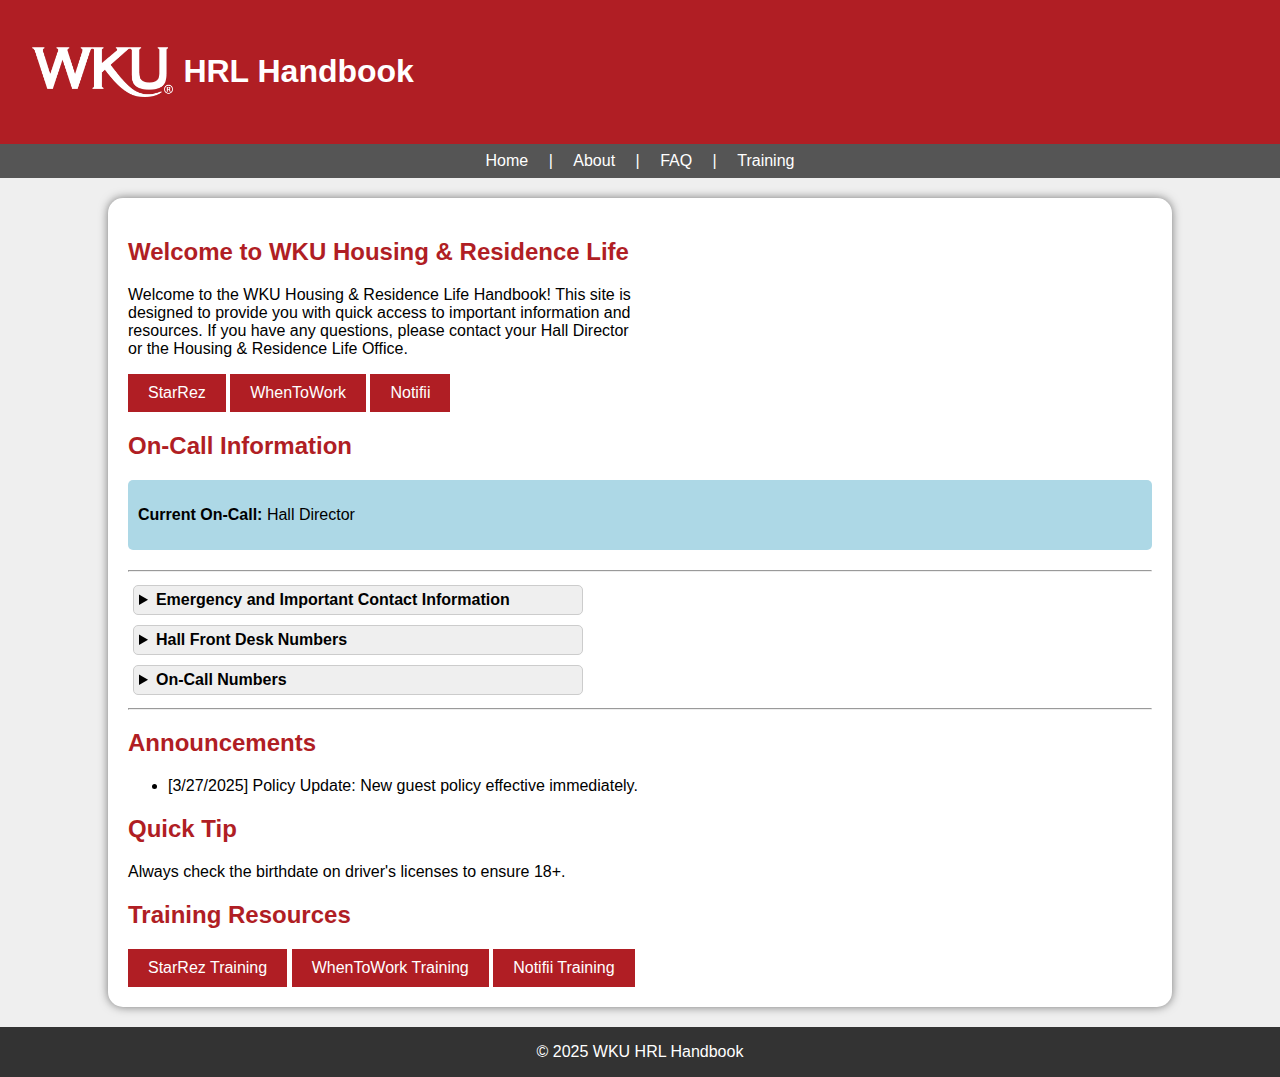
==== commit c3fb3ecf: "Draft 2 Submission Clean-up + Comments I went through and prepared this for draft two submission I m" ====
--- a/index.html
+++ b/index.html
@@ -1,3 +1,6 @@
+</html>
+
+
 <!DOCTYPE html>
 <html lang="en">
 
@@ -5,59 +8,77 @@
     <meta charset="UTF-8">
     <meta name="viewport" content="width=device-width, initial-scale=1.0">
     <title>WKU HRL Handbook</title>
+    <!-- Link to external stylesheet -->
     <link rel="stylesheet" href="../style.css">
+    <!-- JavaScript files for dynamic functionality -->
     <script src="../script.js" defer></script>
     <script src="../nav.js" defer></script>
     <script src="../header.js" defer></script>
+    <!-- Favicon for the website. I learned about these when making websites in the past with Wix and SquareSpace and wanted to add one -->
     <link rel="icon" href="../images/favicon.ico" type="image/x-icon">
 </head>
 
 <body>
 
+    <!-- Header Section -->
     <header>
-        <div id="headerContainer"></div>
+        <div id="headerContainer"></div> <!-- Header content dynamically loaded via JavaScript -->
     </header>
 
-    <div id="navContainer"></div>
-
+    <!-- Navigation Section -->
+    <div id="navContainer"></div> <!-- Navigation content dynamically loaded via JavaScript -->
+
+    <!-- Main Content Section -->
     <div class="container">
+
+        <!-- Welcome Message -->
         <h2>Welcome to WKU Housing & Residence Life</h2>
-        <p id="halfSpread">Welcome to the WKU Housing & Residence Life Handbook! This site is designed to provide you
-            with quick access to
-            important information and resources. If you have any questions, please contact your Hall Director or the
-            Housing & Residence Life Office.</p>
-
+        <p id="halfSpread">
+            Welcome to the WKU Housing & Residence Life Handbook! This site is designed to provide you with quick access
+            to important information and resources. If you have any questions, please contact your Hall Director or the
+            Housing & Residence Life Office.
+        </p>
+
+        <!-- Quick Links Section -->
         <section class="quick-links">
             <a href="https://wku.starrezhousing.com/StarRezWeb" target="_blank" class="button">StarRez</a>
             <a href="https://whentowork.com/logins.htm" target="_blank" class="button">WhenToWork</a>
             <a href="https://portal.notifii.com/login.php" target="_blank" class="button">Notifii</a>
         </section>
 
+        <!-- On-Call Information Section -->
         <section class="on-call-info">
             <h2>On-Call Information</h2>
             <div class="on-call-indicator">
-                <!-- Dynamic content here (JavaScript updates this) -->
+                <!-- Dynamic content for on-call information (updated via JavaScript) -->
                 <p id="onCallIndicator"></p>
             </div>
         </section>
 
-        <hr>
-
+        <hr> <!-- Horizontal line to separate sections -->
+
+        <!-- Contact Information Section -->
         <section class="contact-information">
+
+            <!-- Emergency Contacts Dropdown -->
             <details>
                 <summary>Emergency and Important Contact Information</summary>
                 <p><strong>Emergency:</strong> 911</p>
-                <p><strong>WKU Police Department:</strong> (270) 745-2548 <a
-                        href="https://www.wku.edu/police/index.php">(More Information)</a></p>
-                <p><strong>Evening Escort Service:</strong> (270) 745-3333 <a
-                        href="https://www.wku.edu/police/escortshomepage.php">(More Information)</a></p>
+                <p><strong>WKU Police Department:</strong> (270) 745-2548
+                    <a href="https://www.wku.edu/police/index.php">(More Information)</a>
+                </p>
+                <p><strong>Evening Escort Service:</strong> (270) 745-3333
+                    <a href="https://www.wku.edu/police/escortshomepage.php">(More Information)</a>
+                </p>
                 <p><strong>After Hours Emergency Maintenance:</strong> (270) 745-2548</p>
                 <p><strong>Facilities Management:</strong> (270) 745-3253</p>
                 <p><strong>Housing & Residence Life Office:</strong> (270) 745-4359</p>
             </details>
 
+            <!-- Hall Front Desk Numbers Dropdown -->
             <details>
                 <summary>Hall Front Desk Numbers</summary>
+                <!-- List of hall front desk numbers -->
                 <p><strong>Bates Runner Hall:</strong> (270) 936-2255</p>
                 <p><strong>Douglas Keen Hall:</strong> (270) 936-0246</p>
                 <p><strong>Gilbert Hall:</strong> (270) 936-2595</p>
@@ -74,12 +95,14 @@
                 <p><strong>Southwest Hall:</strong> (270) 936-3092</p>
                 <p><strong>Zacharias Hall:</strong> (270) 936-0219</p>
                 <p><strong>Pearce Ford Tower:</strong> (270) 936-2442</p>
+                <!-- Add more hall numbers here as needed -->
             </details>
 
+            <!-- On-Call Numbers Dropdown -->
             <details>
                 <summary>On-Call Numbers</summary>
 
-                <!-- Hall Phone Numbers -->
+                <!-- Example: Pearce Ford Tower detailed contact info -->
                 <p><strong>Bates Runner Hall:</strong> (270) 936-2255</p>
                 <p><strong>Douglas Keen Hall:</strong> (270) 936-0246</p>
                 <p><strong>Gilbert Hall:</strong> (270) 936-2595</p>
@@ -110,51 +133,55 @@
                 </p>
                 </P>
 
-
-                <!-- KY Street Apartments -->
+                <!-- KY Street Apartments Contact Info -->
                 <h2>KY Street Apartments</h2>
                 <p><strong>KY Street Apartments:</strong> (270) 599-2398</p>
 
-                <hr>
-
-                <!-- Hall Director On-Call -->
+                <!-- Hall Director On-Call Info -->
                 <h2>Hall Director On-Call</h2>
                 <p><strong>Please call the number below to reach a Hall Director On-Call:</strong></p>
                 <p>(Evenings after 6pm and weekends)</p>
 
+                <!-- North and South End RHDs On-Call Info -->
                 <p><strong>North End RHD On-Call:</strong><br>
-                    Centennial Village, The Valley, KY Street Apartments<br>
-                    (270) 792-6436</p>
+                    Centennial Village, The Valley, KY Street Apartments<br>(270) 792-6436
+                </p>
 
                 <p><strong>South End RHD On-Call:</strong><br>
-                    First-Year Village<br>
-                    (270) 799-8018</p>
-
+                    First-Year Village<br>(270) 799-8018
+                </p>
+
+                <!-- Area Coordinator On-Call Info -->
                 <p><strong>If you are unable to reach either of the RHDs On-Call:</strong><br>
-                    Area Coordinator On-Call<br>
-                    (270) 779-1454</p>
+                    Area Coordinator On-Call<br>(270) 779-1454
+                </p>
 
             </details>
 
         </section>
 
-        <hr>
+        <!-- Announcements Section -->
+        <hr> <!-- Horizontal line to separate sections -->
 
         <section class="updates">
             <h2>Announcements</h2>
+            <!-- Example announcement -->
             <ul>
                 <li>[3/27/2025] Policy Update: New guest policy effective immediately.</li>
-                <!-- More announcements here -->
             </ul>
         </section>
 
+        <!-- Quick Tip Section -->
         <section class="quick-tip">
             <h2>Quick Tip</h2>
-            <p>Always check the birthdate on driver's licenses to ensure 18+</p>
-        </section>
-
+            <!-- Example quick tip -->
+            <p>Always check the birthdate on driver's licenses to ensure 18+.</p>
+        </section>
+
+        <!-- Training Resources Section -->
         <section class="training-resources">
             <h2>Training Resources</h2>
+            <!-- Links to training pages -->
             <a href="../training/training.html" class="button">StarRez Training</a>
             <a href="../training/training.html" class="button">WhenToWork Training</a>
             <a href="../training/training.html" class="button">Notifii Training</a>
@@ -162,8 +189,10 @@
 
     </div>
 
+    <!--  TODO: 
+      Footer section of the page. Planning to make this like the header and navBar so it is consistent across all pages. -->
     <footer class="footer">
-        <p>&copy; 2025 WKU HRL Handbook</p>
+        &copy; 2025 WKU HRL Handbook
     </footer>
 
 </body>
--- a/style.css
+++ b/style.css
@@ -1,42 +1,87 @@
+/* Global Styles */
+/* TODO: Continue with the WKU Styling Guide */
+/* https://www.wku.edu/web-cms/advanced/text-styles/index.php */
+/* TODO: Some CSS content needs to be moved to its appropriate page's CSS file */
+
+/* ---------------------------------------- */
+
+/* I'm using variables to set the different colors so that I don't have to change them 
+in every location if I need to change the color for some reason sitewide.
+I can just change the variable in one location and it will change everywhere. */
+
+/* Color Variables */
+/* The names of the colors are from the WKU Style Guide */
+/* https://www.wku.edu/web-cms/best-practices/colors/ */
+
+:root {
+    --wku-red: #B01E24;
+    /* Primary WKU Red */
+    --wku-darker-red: #9A1A20;
+    /* Darker WKU Red for hover/active states */
+    --lightest-gray: #EFEFEF;
+    /* Lightest gray for backgrounds */
+    --lighter-gray: #CCCCCC;
+    /* Lighter gray for borders */
+    --muted-gray: #777777;
+    /* Muted gray for secondary text */
+    --text-gray: #555555;
+    /* Main text color */
+    --darker-gray: #333333;
+    /* Darker gray for backgrounds */
+    --black-gray: #222222;
+    /* Black-gray alternative to solid black */
+}
+
 body {
     font-family: sans-serif;
+    /* A clean, readable font that I use in graphic design work */
     margin: 0;
     padding: 0;
-    background-color: #f4f4f4;
-}
-
+    background-color: var(--lightest-gray);
+    /* Light gray background from WKU style guide */
+}
+
+/* Header Section */
 header {
-    background-color: #a62929;
+    background-color: var(--wku-red);
     /* WKU Red */
+    /* https://www.wku.edu/web-cms/best-practices/colors/ */
     color: white;
     padding: 1em;
     text-align: center;
 }
 
+/* Navigation Bar */
 nav {
-    background-color: #333;
+    background-color: var(--text-gray);
+    /* Dark gray background for the navigation bar */
+    /* https://www.wku.edu/web-cms/best-practices/colors/ */
     color: white;
     padding: 0.5em;
     text-align: center;
 }
 
+/* Navigation Bar Links */
 nav a {
     color: white;
     text-decoration: none;
     padding: 0.5em 1em;
 }
+
 
 .container {
     width: 80%;
     margin: 20px auto;
     background-color: white;
     padding: 20px;
-    box-shadow: 0 0 10px rgba(0, 0, 0, 0.1);
+    box-shadow: 0 0 10px var(--muted-gray);
     border-radius: 15px;
 }
 
+/* Button Styling from WKU Styling Page */
+/* https://www.wku.edu/web-cms/best-practices/colors/ */
 .button {
-    background-color: #a62929;
+    background-color: var(--wku-red);
     color: white;
     padding: 10px 20px;
     border: none;
@@ -45,11 +90,20 @@
     display: inline-block;
 }
 
+.button:hover {
+    background-color: var(--wku-darker-red);
+    /* Darker WKU Red on hover */
+}
+
+
+/* Sitewide Header Styling in WKU Red */
+
 h2 {
-    color: #a62929;
+    color: var(--wku-red);
     /* WKU Red */
 }
 
+/* This is the styling for the light blue on call indicator that determines whether RA's or hall directors are on call */
 .on-call-indicator {
     background-color: lightblue;
     padding: 10px;
@@ -60,24 +114,23 @@
     /* Rounded corners */
 }
 
-.footer {
-    text-align: center;
-    padding: 1em;
-    background-color: #333;
-    color: white;
-}
-
+/* WKU Logo Styling + HTL Handbook Text */
 .logo {
     display: flex;
     align-items: center;
     text-decoration: none;
-    color: white;
-}
-
+    /* Remove underline from link: Links to the Home Page*/
+    /* This took me a while to find but here's the link to the W3 schools: https://www.w3schools.com/css/css_text_decoration.asp#:~:text=Try%20it%20Yourself%20%C2%BB-,A%20Small%20Tip,-All%20links%20in */
+    color: white;
+}
+
+/* Logo Styling */
 .wku-logo {
     height: 50px;
     margin-right: 10px;
 }
+
+/* About Me Section Styling (Centered Content) */
 
 #profile-image {
     max-width: 300px;
@@ -92,15 +145,22 @@
     text-align: center;
 }
 
+
+/* Contact Information Section Styling to Indent the PFT Hall Numbers */
+
 #phoneNumIndent {
     padding-left: 20px;
 }
 
+
+/* This styling is to limit the width of the welcome information text on the first page. */
+/* I figured it would allow me to use it with other things in the future that I only want to be 50% width */
 #halfSpread {
     width: 50%;
 }
 
-/* Style for <details> dropdowns */
+/* Style for <details> dropdowns for Phone Numbers */
+
 details {
     padding: 5px;
     width: 450px;
@@ -113,20 +173,28 @@
     cursor: pointer;
     font-weight: bold;
     padding: 5px;
-    background-color: #e0e0e0;
+    background-color: var(--lightest-gray);
     /* Light gray background */
     border-radius: 5px;
     /* Match outer border radius */
-    border: 1px solid #ccc;
+    border: 1px solid var(--lighter-gray);
 }
 
 details[open] summary {
-    background-color: #d6d6d6;
+    background-color: var(--lighter-gray);
     /* Slightly darker when open */
 }
 
 /* Optional hover effect for details summary */
 details summary:hover {
-    background-color: #ccc;
-    /* Slightly darker on hover */
+    background-color: var(--lighter-gray)
+        /* Slightly darker on hover */
+}
+
+/* Footer Styling */
+.footer {
+    text-align: center;
+    padding: 1em;
+    background-color: var(--darker-gray);
+    color: white;
 }